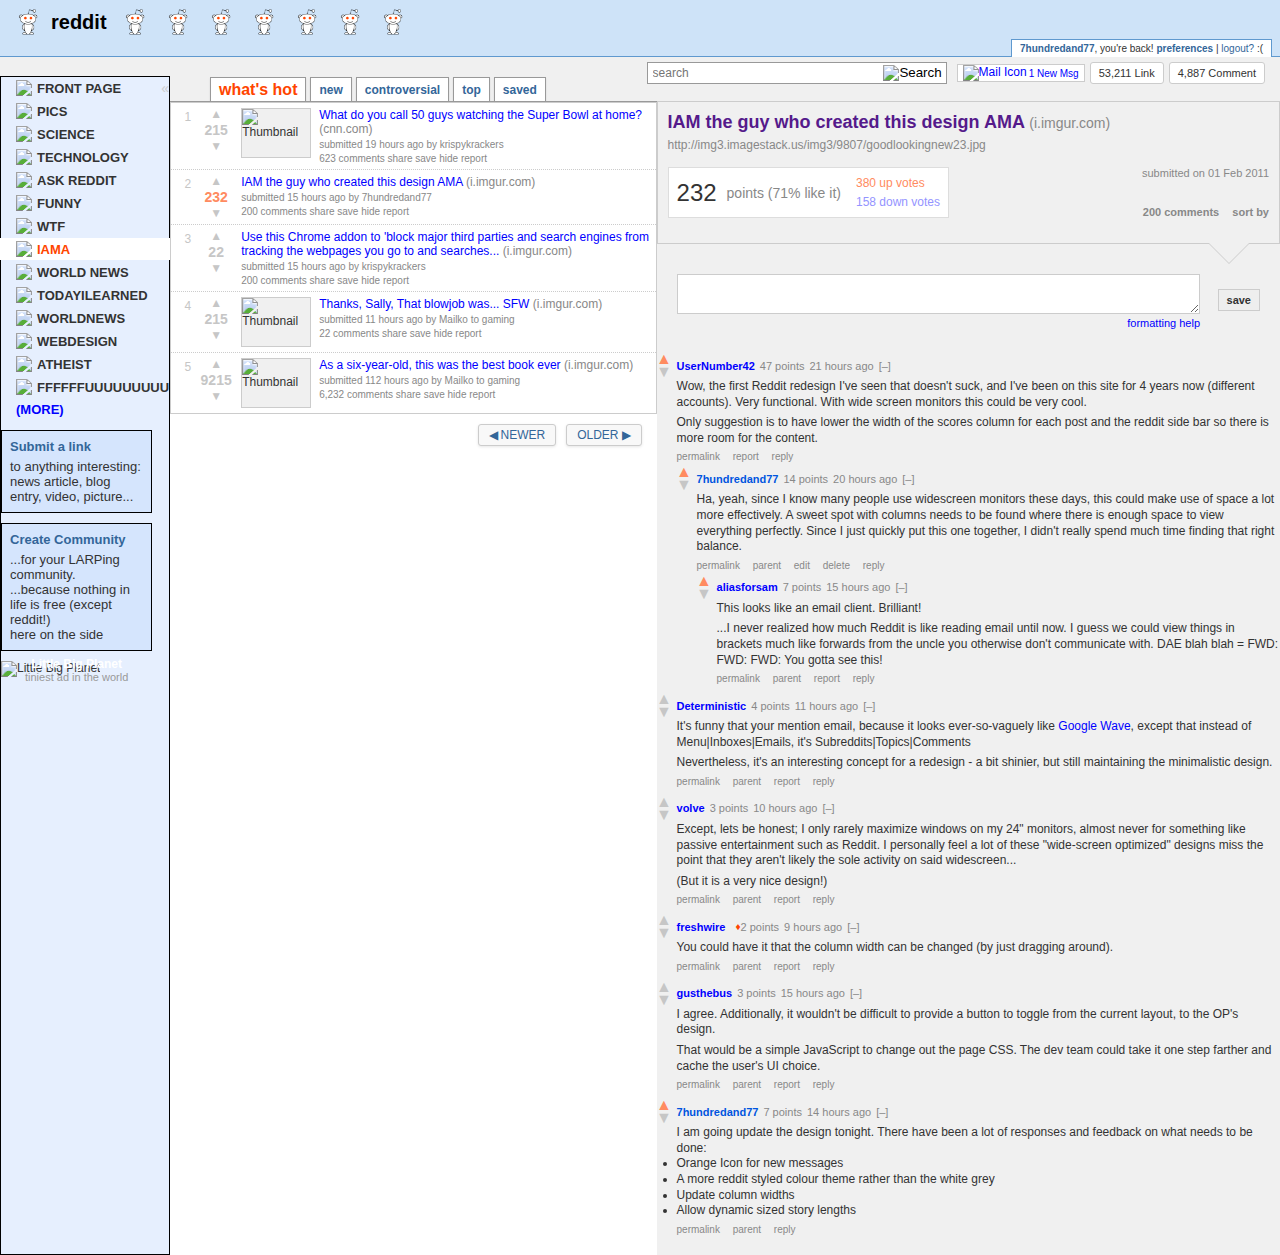
==== Item_2/index.html @ 30e379c5 "Changed folder name" ====
<!DOCTYPE html>
<html lang="en">
<head>
    <meta charset="UTF-8">
    <meta name="viewport" content="width=device-width, initial-scale=1.0">
    <title>Reddit Clone</title>
    <link rel="stylesheet" href="styles.css">
</head>
<body>
<header>
    <div class="header-container">
        <div class="logo">
            <img src="Reddit Alien.png" alt="Reddit Icon">
            <span class="site-name">reddit</span>
            <img src="Reddit Alien.png" alt="Icon">
            <img src="Reddit Alien.png" alt="Icon">
            <img src="Reddit Alien.png" alt="Icon">
            <img src="Reddit Alien.png" alt="Icon">
            <img src="Reddit Alien.png" alt="Icon">
            <img src="Reddit Alien.png" alt="Icon">
            <img src="Reddit Alien.png" alt="Icon">
        </div>
        <div class="user-box">
            <span class="username">7hundredand77</span>, you're back!
            <a href="#" class="preferences">preferences</a> |
            <a href="#" class="logout">logout?</a> :(
        </div>
    </div>
</header>

<!-- Modified navbar structure -->
<div class="nav-bar">
    <div class="tab-nav">
        <a href="#" class="active">what's hot</a>
        <a href="#">new</a>
        <a href="#">controversial</a>
        <a href="#">top</a>
        <a href="#">saved</a>
    </div>

    <div class="search-controls">
        <div class="search-box">
            <input type="text" placeholder="search">
            <button class="search-button">
                <img src="/api/placeholder/14/14" alt="Search">
            </button>
        </div>

        <div class="user-info-meta">
            <a href="#" class="msg-indicator">
                <img src="/api/placeholder/14/10" alt="Mail Icon">
                <span class="msg-count">1 New Msg</span>
            </a>
            <span class="link-count">53,211 Link</span>
            <span class="comment-count">4,887 Comment</span>
        </div>
    </div>
</div>

<div class="main-container">
    <div class="sidebar">
        <div class="sidebar-section">
            <img src="/api/placeholder/16/16" alt="Icon">
            <div class="sidebar-title">FRONT PAGE</div>
            <a class="collapse-button" title="hide">«</a>
        </div>
        <div class="sidebar-section">
            <img src="/api/placeholder/16/16" alt="Icon">
            <div class="sidebar-title">PICS</div>
        </div>
        <div class="sidebar-section">
            <img src="/api/placeholder/16/16" alt="Icon">
            <div class="sidebar-title">SCIENCE</div>
        </div>
        <div class="sidebar-section">
            <img src="/api/placeholder/16/16" alt="Icon">
            <div class="sidebar-title">TECHNOLOGY</div>
        </div>
        <div class="sidebar-section">
            <img src="/api/placeholder/16/16" alt="Icon">
            <div class="sidebar-title">ASK REDDIT</div>
        </div>
        <div class="sidebar-section">
            <img src="/api/placeholder/16/16" alt="Icon">
            <div class="sidebar-title">FUNNY</div>
        </div>
        <div class="sidebar-section">
            <img src="/api/placeholder/16/16" alt="Icon">
            <div class="sidebar-title">WTF</div>
        </div>
        <div class="sidebar-section selected">
            <img src="/api/placeholder/16/16" alt="Icon">
            <div class="sidebar-title" style="color: #ff4500;">IAMA</div>
        </div>
        <div class="sidebar-section">
            <img src="/api/placeholder/16/16" alt="Icon">
            <div class="sidebar-title">WORLD NEWS</div>
        </div>
        <div class="sidebar-section">
            <img src="/api/placeholder/16/16" alt="Icon">
            <div class="sidebar-title">TODAYILEARNED</div>
        </div>
        <div class="sidebar-section">
            <img src="/api/placeholder/16/16" alt="Icon">
            <div class="sidebar-title">WORLDNEWS</div>
        </div>
        <div class="sidebar-section">
            <img src="/api/placeholder/16/16" alt="Icon">
            <div class="sidebar-title">WEBDESIGN</div>
        </div>
        <div class="sidebar-section">
            <img src="/api/placeholder/16/16" alt="Icon">
            <div class="sidebar-title">ATHEIST</div>
        </div>
        <div class="sidebar-section">
            <img src="/api/placeholder/16/16" alt="Icon">
            <div class="sidebar-title">FFFFFFUUUUUUUUU</div>
        </div>
        <div class="sidebar-section">
            <div class="sidebar-title" style="color: #0000ff; margin-left: 0;">(MORE)</div>
        </div>
        <div class="sidebar-section blue-box">
            <div class="sidebar-title">Submit a link</div>
            <div>to anything interesting: news article, blog entry, video, picture...</div>
        </div>
        <div class="sidebar-section blue-box">
            <div class="sidebar-title">Create Community</div>
            <div>...for your LARPing community.<br>
                ...because nothing in life is free (except reddit!)<br>
                here on the side</div>
        </div>
        <div class="sidebar-image-container">
            <img src="/api/placeholder/148/80" alt="Little Big Planet">
            <div style="font-weight: bold; color: white; margin-top: -20px; text-align: center;">Little Big Planet</div>
            <div style="color: #999; font-size: 11px; text-align: center;">tiniest ad in the world</div>
        </div>
    </div>

    <div class="content">
        <div class="posts">
            <div class="post">
                <div class="post-number">1</div>
                <div class="post-votes">
                    <div class="vote-up">▲</div>
                    <div class="post-score">215</div>
                    <div class="vote-down">▼</div>
                </div>
                <div class="post-thumbnail">
                    <img src="/api/placeholder/70/50" alt="Thumbnail">
                </div>
                <div class="post-content">
                    <div class="post-title">
                        <a href="#">What do you call 50 guys watching the Super Bowl at home?</a> <span style="color: #888;">(cnn.com)</span>
                    </div>
                    <div class="post-meta">
                        submitted 19 hours ago by krispykrackers
                    </div>
                    <div class="post-actions">
                        623 comments share save hide report
                    </div>
                </div>
            </div>

            <div class="post">
                <div class="post-number">2</div>
                <div class="post-votes">
                    <div class="vote-up">▲</div>
                    <div class="post-score points-positive">232</div>
                    <div class="vote-down">▼</div>
                </div>
                <div class="post-content">
                    <div class="post-title">
                        <a href="#">IAM the guy who created this design AMA</a> <span style="color: #888;">(i.imgur.com)</span>
                    </div>
                    <div class="post-meta">
                        submitted 15 hours ago by 7hundredand77
                    </div>
                    <div class="post-actions">
                        200 comments share save hide report
                    </div>
                </div>
            </div>

            <div class="post">
                <div class="post-number">3</div>
                <div class="post-votes">
                    <div class="vote-up">▲</div>
                    <div class="post-score">22</div>
                    <div class="vote-down">▼</div>
                </div>
                <div class="post-content">
                    <div class="post-title">
                        <a href="#">Use this Chrome addon to 'block major third parties and search engines from tracking the webpages you go to and searches...</a> <span style="color: #888;">(i.imgur.com)</span>
                    </div>
                    <div class="post-meta">
                        submitted 15 hours ago by krispykrackers
                    </div>
                    <div class="post-actions">
                        200 comments share save hide report
                    </div>
                </div>
            </div>

            <div class="post">
                <div class="post-number">4</div>
                <div class="post-votes">
                    <div class="vote-up">▲</div>
                    <div class="post-score">215</div>
                    <div class="vote-down">▼</div>
                </div>
                <div class="post-thumbnail">
                    <img src="/api/placeholder/70/50" alt="Thumbnail">
                </div>
                <div class="post-content">
                    <div class="post-title">
                        <a href="#">Thanks, Sally, That blowjob was... SFW</a> <span style="color: #888;">(i.imgur.com)</span>
                    </div>
                    <div class="post-meta">
                        submitted 11 hours ago by Mailko to gaming
                    </div>
                    <div class="post-actions">
                        22 comments share save hide report
                    </div>
                </div>
            </div>

            <div class="post">
                <div class="post-number">5</div>
                <div class="post-votes">
                    <div class="vote-up">▲</div>
                    <div class="post-score">9215</div>
                    <div class="vote-down">▼</div>
                </div>
                <div class="post-thumbnail">
                    <img src="/api/placeholder/70/50" alt="Thumbnail">
                </div>
                <div class="post-content">
                    <div class="post-title">
                        <a href="#">As a six-year-old, this was the best book ever</a> <span style="color: #888;">(i.imgur.com)</span>
                    </div>
                    <div class="post-meta">
                        submitted 112 hours ago by Mailko to gaming
                    </div>
                    <div class="post-actions">
                        6,232 comments share save hide report
                    </div>
                </div>
            </div>
        </div>

        <div class="pagination">
            <a href="#" class="newer">NEWER</a>
            <a href="#" class="older">OLDER</a>
        </div>
    </div>

    <div class="right-sidebar">
        <div class="comment-box message-box">
            <div class="message-box-top">
                <div class="message-box-title">
                    IAM the guy who created this design AMA <span style="color: #888; font-size: 14px; font-weight: normal;">(i.imgur.com)</span>
                </div>
                <div class="message-box-link">
                    http://img3.imagestack.us/img3/9807/goodlookingnew23.jpg
                </div>
            </div>

            <div class="message-box-content">
                <div class="message-box-stats">
                    <div class="points-number">232</div>
                    <div class="points-text">points (71% like it)</div>
                    <div class="message-box-votes">
                        <div class="up-votes">380 up votes</div>
                        <div class="down-votes">158 down votes</div>
                    </div>
                </div>

                <div class="message-box-meta">
                    <div class="submitted-date">submitted on 01 Feb 2011</div>
                    <div class="comments-sort"><b>200 comments</b> <span style="margin-left: 10px;"><b>sort by</b></span></div>
                </div>
            </div>
        </div>

        <div class="comment-area">
            <div class="comment-input-container">
                <textarea class="comment-input"></textarea>
                <button class="save-button">save</button>
                <div class="formatting-help">
                    <a href="#">formatting help</a>
                </div>
            </div>

            <div class="comment-thread">
                <!-- Comment 1 -->
                <div class="comment">
                    <div class="comment-header">
                        <div class="vote-arrows">
                            <div class="upvote active">▲</div>
                            <div class="downvote">▼</div>
                        </div>
                        <span class="comment-username">UserNumber42</span>
                        <span class="comment-points">47 points</span>
                        <span class="comment-time">21 hours ago</span>
                        <span class="comment-collapse">[–]</span>
                    </div>
                    <div class="comment-body">
                        Wow, the first Reddit redesign I've seen that doesn't suck, and I've been on this site for 4 years now (different accounts). Very functional. With wide screen monitors this could be very cool.
                    </div>
                    <div class="comment-body">
                        Only suggestion is to have lower the width of the scores column for each post and the reddit side bar so there is more room for the content.
                    </div>
                    <div class="comment-actions">
                        <a href="#">permalink</a>
                        <a href="#">report</a>
                        <a href="#">reply</a>
                    </div>

                    <!-- Nested reply 1 -->
                    <div class="comment-replies">
                        <div class="comment">
                            <div class="comment-header">
                                <div class="vote-arrows">
                                    <div class="upvote active">▲</div>
                                    <div class="downvote">▼</div>
                                </div>
                                <span class="comment-username op-user">7hundredand77</span>
                                <span class="comment-points">14 points</span>
                                <span class="comment-time">20 hours ago</span>
                                <span class="comment-collapse">[–]</span>
                            </div>
                            <div class="comment-body">
                                Ha, yeah, since I know many people use widescreen monitors these days, this could make use of space a lot more effectively. A sweet spot with columns needs to be found where there is enough space to view everything perfectly. Since I just quickly put this one together, I didn't really spend much time finding that right balance.
                            </div>
                            <div class="comment-actions">
                                <a href="#">permalink</a>
                                <a href="#">parent</a>
                                <a href="#">edit</a>
                                <a href="#">delete</a>
                                <a href="#">reply</a>
                            </div>

                            <!-- Nested reply 2 -->
                            <div class="comment-replies">
                                <div class="comment">
                                    <div class="comment-header">
                                        <div class="vote-arrows">
                                            <div class="upvote active">▲</div>
                                            <div class="downvote">▼</div>
                                        </div>
                                        <span class="comment-username">aliasforsam</span>
                                        <span class="comment-points">7 points</span>
                                        <span class="comment-time">15 hours ago</span>
                                        <span class="comment-collapse">[–]</span>
                                    </div>
                                    <div class="comment-body">
                                        This looks like an email client. Brilliant!
                                    </div>
                                    <div class="comment-body">
                                        ...I never realized how much Reddit is like reading email until now. I guess we could view things in brackets much like forwards from the uncle you otherwise don't communicate with. DAE blah blah = FWD: FWD: FWD: You gotta see this!
                                    </div>
                                    <div class="comment-actions">
                                        <a href="#">permalink</a>
                                        <a href="#">parent</a>
                                        <a href="#">report</a>
                                        <a href="#">reply</a>
                                    </div>
                                </div>
                            </div>
                        </div>
                    </div>
                </div>

                <!-- Comment 2 -->
                <div class="comment">
                    <div class="comment-header">
                        <div class="vote-arrows">
                            <div class="upvote">▲</div>
                            <div class="downvote">▼</div>
                        </div>
                        <span class="comment-username">Deterministic</span>
                        <span class="comment-points">4 points</span>
                        <span class="comment-time">11 hours ago</span>
                        <span class="comment-collapse">[–]</span>
                    </div>
                    <div class="comment-body">
                        It's funny that your mention email, because it looks ever-so-vaguely like <a href="#">Google Wave</a>, except that instead of Menu|Inboxes|Emails, it's Subreddits|Topics|Comments
                    </div>
                    <div class="comment-body">
                        Nevertheless, it's an interesting concept for a redesign - a bit shinier, but still maintaining the minimalistic design.
                    </div>
                    <div class="comment-actions">
                        <a href="#">permalink</a>
                        <a href="#">parent</a>
                        <a href="#">report</a>
                        <a href="#">reply</a>
                    </div>
                </div>

                <!-- Comment 3 -->
                <div class="comment">
                    <div class="comment-header">
                        <div class="vote-arrows">
                            <div class="upvote">▲</div>
                            <div class="downvote">▼</div>
                        </div>
                        <span class="comment-username">volve</span>
                        <span class="comment-points">3 points</span>
                        <span class="comment-time">10 hours ago</span>
                        <span class="comment-collapse">[–]</span>
                    </div>
                    <div class="comment-body">
                        Except, lets be honest; I only rarely maximize windows on my 24" monitors, almost never for something like passive entertainment such as Reddit. I personally feel a lot of these "wide-screen optimized" designs miss the point that they aren't likely the sole activity on said widescreen...
                    </div>
                    <div class="comment-body">
                        (But it is a very nice design!)
                    </div>
                    <div class="comment-actions">
                        <a href="#">permalink</a>
                        <a href="#">parent</a>
                        <a href="#">report</a>
                        <a href="#">reply</a>
                    </div>
                </div>

                <!-- Comment 4 with special icon -->
                <div class="comment">
                    <div class="comment-header">
                        <div class="vote-arrows">
                            <div class="upvote">▲</div>
                            <div class="downvote">▼</div>
                        </div>
                        <span class="comment-username">freshwire</span>
                        <span class="special-icon">♦</span>
                        <span class="comment-points">2 points</span>
                        <span class="comment-time">9 hours ago</span>
                        <span class="comment-collapse">[–]</span>
                    </div>
                    <div class="comment-body">
                        You could have it that the column width can be changed (by just dragging around).
                    </div>
                    <div class="comment-actions">
                        <a href="#">permalink</a>
                        <a href="#">parent</a>
                        <a href="#">report</a>
                        <a href="#">reply</a>
                    </div>
                </div>

                <!-- Comment 5 -->
                <div class="comment">
                    <div class="comment-header">
                        <div class="vote-arrows">
                            <div class="upvote">▲</div>
                            <div class="downvote">▼</div>
                        </div>
                        <span class="comment-username">gusthebus</span>
                        <span class="comment-points">3 points</span>
                        <span class="comment-time">15 hours ago</span>
                        <span class="comment-collapse">[–]</span>
                    </div>
                    <div class="comment-body">
                        I agree. Additionally, it wouldn't be difficult to provide a button to toggle from the current layout, to the OP's design.
                    </div>
                    <div class="comment-body">
                        That would be a simple JavaScript to change out the page CSS. The dev team could take it one step farther and cache the user's UI choice.
                    </div>
                    <div class="comment-actions">
                        <a href="#">permalink</a>
                        <a href="#">parent</a>
                        <a href="#">report</a>
                        <a href="#">reply</a>
                    </div>
                </div>

                <!-- Comment 6 from OP with bullet points -->
                <div class="comment">
                    <div class="comment-header">
                        <div class="vote-arrows">
                            <div class="upvote active">▲</div>
                            <div class="downvote">▼</div>
                        </div>
                        <span class="comment-username op-user">7hundredand77</span>
                        <span class="comment-points">7 points</span>
                        <span class="comment-time">14 hours ago</span>
                        <span class="comment-collapse">[–]</span>
                    </div>
                    <div class="comment-body">
                        I am going update the design tonight. There have been a lot of responses and feedback on what needs to be done:
                        <ul>
                            <li>Orange Icon for new messages</li>
                            <li>A more reddit styled colour theme rather than the white grey</li>
                            <li>Update column widths</li>
                            <li>Allow dynamic sized story lengths</li>
                        </ul>
                    </div>
                    <div class="comment-actions">
                        <a href="#">permalink</a>
                        <a href="#">parent</a>
                        <a href="#">reply</a>
                    </div>
                </div>
            </div>
        </div>
    </div>
</div>
</body>
</html>
---- Item_2/styles.css ----
* {
    margin: 0;
    padding: 0;
    box-sizing: border-box;
    font-family: Verdana, Geneva, Tahoma, sans-serif;
}

html, body {
    height: 100%;
    margin: 0;
    padding: 0;
    background-color: #f0f0f0;
    color: #333;
    font-size: 12px;
    font-family: Verdana, Arial, Helvetica, sans-serif;
}

a {
    text-decoration: none;
    color: #0000ff;
}

a:hover {
    text-decoration: underline;
}

header {
    background-color: #cee3f8;
    padding: 0;
    border-bottom: none;
    margin-bottom: 0;
    position: relative;
    padding-bottom: 12px;
}

.header-container {
    display: flex;
    justify-content: space-between;
    align-items: center;
    max-width: 100%;
    padding: 2px 8px;
}

.logo {
    display: flex;
    align-items: center;
    height: 40px;
}

.logo img {
    height: 30px;
    width: auto;
    margin-right: 3px;
}

.site-name {
    font-size: 20px;
    font-weight: bold;
    margin-right: 8px;
    color: black;
}

.user-box {
    background-color: white;
    padding: 3px 8px;
    border-left: 1px solid #5f99cf;
    border-right: 1px solid #5f99cf;
    border-top: 1px solid #5f99cf;
    border-bottom: none;
    border-radius: 0;
    font-size: 10px;
    position: absolute;
    bottom: -1px;
    right: 8px;
    z-index: 6;
}

.username {
    color: #336699;
    font-weight: bold;
}

.preferences {
    color: #336699;
    font-weight: bold;
}

.logout {
    color: #336699;
}

/* Modified nav-bar to better position tabs */
.nav-bar {
    display: flex;
    justify-content: space-between;
    align-items: flex-end;
    padding: 0;
    background-color: #f0f0f0;
    height: 45px; /* Increased height further */
    width: 100%;
    position: relative;
    margin-bottom: 0;
    z-index: 5; /* Lower z-index so sidebar can overlap */
    border-bottom: none;
    margin-top: 0; /* No gap between header and navbar */
    border-top: 1px solid #5f99cf;
}

/* Modified tab-nav to position better with content */
.tab-nav {
    display: flex;
    flex-direction: row;
    height: 25px; /* Reduced height */
    margin-left: 210px; /* Align with content area, adjusted to match sidebar width */
    padding: 0;
    position: relative;
    z-index: 6; /* Above content but below sidebar */
}

.tab-nav a {
    padding: 2px 8px; /* Smaller padding */
    color: #369;
    font-weight: bold;
    border: 1px solid #999;
    border-bottom: none;
    font-size: 12px; /* Reduced font size */
    display: inline-block;
    text-align: center;
    line-height: 20px; /* Reduced line height */
    background-color: white;
    text-decoration: none;
    box-shadow: 0 1px 2px rgba(0,0,0,0.1);
    border-radius: 0;
    margin-right: 4px; /* Reduced spacing between tabs */
    position: relative;
    top: 1px;
}

.tab-nav a.active {
    color: #ff4500;
    font-size: 16px;
}

.search-box {
    margin-left: auto;
    position: relative;
    flex-grow: 0;
    height: 22px;
    width: 300px;
    margin-right: 10px;
}

.search-box input {
    padding: 2px 25px 2px 5px;
    border: 1px solid #999;
    border-radius: 0;
    width: 100%;
    font-size: 12px;
    height: 100%;
}

.search-button {
    background: none;
    border: none;
    position: absolute;
    right: 5px;
    top: 3px;
    cursor: pointer;
}

.search-button img {
    width: 14px;
    height: 14px;
}

.user-info-meta {
    display: flex;
    align-items: center;
    gap: 5px;
    margin-right: 5px;
}

.msg-indicator {
    display: flex;
    align-items: center;
    background-color: white;
    padding: 2px 8px;
    border: 1px solid #ccc;
    border-radius: 3px;
    height: 22px;
}

.msg-count {
    margin-left: 3px;
    font-size: 11px;
}

.link-count, .comment-count {
    background-color: white;
    border: 1px solid #ccc;
    padding: 2px 8px;
    border-radius: 3px;
    font-size: 11px;
    height: 22px;
    display: flex;
    align-items: center;
}

/* Updated main-container to fill entire viewport height */
.main-container {
    display: flex;
    width: 100%;
    margin: 0;
    padding-top: 0;
    position: relative;
    z-index: 5;
    justify-content: flex-start;
    min-height: calc(100vh - 90px);
    flex: 1;
    height: auto;
}

.sidebar {
    width: 200px;
    margin-right: 0;
    position: relative;
    z-index: 20; /* Higher z-index to appear above navbar */
    margin-top: -25px; /* Adjusted to align better with tab navigation */
    background-color: #e6effe; /* Lighter blue background color */
    margin-left: 0;
    padding: 0; /* Remove all padding */
    border-left: 1px solid #000; /* Black left border */
    border-bottom: 1px solid #000; /* Black bottom border */
    border-right: 1px solid #000; /* Black right border */
    border-top: 1px solid #000; /* Black top border */
    box-sizing: border-box; /* Ensure padding doesn't add to width */
    min-height: 100vh; /* Make it at least viewport height */
}

.sidebar-section {
    background-color: #e6effe; /* Lighter blue to match sidebar */
    border: none; /* Remove all borders by default */
    margin-bottom: 1px;
    padding: 3px 0;
    display: flex;
    align-items: center;
    font-size: 13px;
    font-weight: bold;
    padding-left: 15px; /* Increased left padding for navigation items */
}

.sidebar-section.selected {
    background-color: white;
    position: relative;
    border: none;
    padding-left: 15px; /* Match the increased padding */
}

/* Add a white border to the left and right to cover the sidebar's borders */
.sidebar-section.selected:before {
    content: "";
    position: absolute;
    left: -1px;
    top: 0;
    bottom: 0;
    width: 1px;
    background-color: white;
}

.sidebar-section.selected:after {
    content: "";
    position: absolute;
    right: -1px;
    top: 0;
    bottom: 0;
    width: 1px;
    background-color: white;
}

.sidebar-section.blue-box {
    background-color: #d5e5fd;
    border-radius: 0;
    border: 1px solid #000; /* Black border for blue boxes */
    padding: 8px;
    margin-bottom: 5px;
    margin-top: 10px;
    font-weight: normal;
    display: block;
    width: 90%; /* Fixed width for sidebar boxes */
    margin-left: 0; /* Flush with left edge */
    margin-right: auto;
}

.sidebar-title {
    color: #333;
    text-transform: uppercase;
    margin-left: 0; /* Remove margin from title since container has padding */
}

.sidebar-section img {
    width: 16px;
    height: 16px;
    margin-right: 5px;
}

.sidebar-section.blue-box .sidebar-title {
    color: #369;
    margin-left: 0;
    font-weight: bold;
    margin-bottom: 5px;
    text-transform: none;
}

.sidebar-section a.collapse-button {
    margin-left: auto;
    color: #ccc;
    font-size: 14px;
    text-decoration: none;
    cursor: pointer;
    font-weight: normal;
}

.sidebar-list {
    list-style-type: none;
}

.sidebar-list li {
    margin-bottom: 5px;
}

.sidebar-list li a {
    color: #369;
    font-weight: bold;
    display: block;
    padding: 2px;
}

/* Updated content to have fixed width and span full height */
.content {
    flex-grow: 0;
    flex-shrink: 0;
    width: 38%;
    max-width: 565px;
    border-top: 1px solid #999;
    margin-top: 0;
    position: relative;
    z-index: 5;
    background-color: white;
    min-height: 100vh; /* Make it at least viewport height */
}

.search-controls {
    display: flex;
    align-items: center;
    margin-right: 10px;
    position: relative;
    z-index: 15;
    align-self: center; /* Center vertically in the navbar */
    margin-bottom: 12px; /* Increased space from bottom */
}

.msg-indicator {
    display: flex;
    align-items: center;
    background-color: white;
    padding: 1px 5px;
    border: 1px solid #ccc;
    border-radius: 0;
    height: 18px;
}

.msg-count {
    margin-left: 2px;
    font-size: 10px;
}

.posts {
    background-color: white;
    border: 1px solid #ccc;
    border-radius: 0;
}

/* FIXED: Modified post styling for better alignment */
.post {
    display: flex;
    padding: 5px;
    border-bottom: 1px dotted #ccc;
    align-items: flex-start; /* Align items at the top */
}

.post:last-child {
    border-bottom: none;
}

/* FIXED: Adjusted post-number for consistent width and alignment */
.post-number {
    width: 20px;
    text-align: right;
    padding-right: 5px;
    color: #c6c6c6;
    margin-top: 2px; /* Align with top of content */
    flex-shrink: 0; /* Prevent shrinking */
}

/* FIXED: Adjusted post-votes for consistent width and alignment */
.post-votes {
    display: flex;
    flex-direction: column;
    align-items: center;
    width: 40px;
    font-weight: bold;
    margin-right: 5px; /* Add space between votes and content */
    flex-shrink: 0; /* Prevent shrinking */
}

.vote-up, .vote-down {
    cursor: pointer;
    color: #c6c6c6;
    line-height: 1; /* Reduce line height for better alignment */
}

.post-score {
    font-size: 14px;
    color: #c6c6c6;
    padding: 2px 0; /* Add padding for better spacing */
}

/* FIXED: Improved thumbnail alignment */
.post-thumbnail {
    width: 70px;
    height: 50px;
    margin-right: 8px; /* Increased space between thumbnail and content */
    background-color: #f0f0f0;
    border: 1px solid #ccc;
    flex-shrink: 0; /* Prevent shrinking */
}

/* FIXED: Improve post content structure */
.post-content {
    flex-grow: 1;
    display: flex;
    flex-direction: column;
}

.post-title {
    margin-bottom: 3px; /* Consistent spacing */
}

.post-title a {
    color: #0000ff;
    font-weight: normal;
}

.post-meta {
    color: #888;
    font-size: 10px;
    margin-bottom: 3px; /* Consistent spacing */
}

.post-actions {
    color: #888;
    font-size: 10px;
}

.post-actions a {
    color: #888;
    margin-right: 5px;
}

.post-comments {
    color: #888;
}

/* Updated right sidebar to fill remaining space and span full height */
.right-sidebar {
    flex-grow: 1;
    margin-left: 0;
    min-width: 300px;
    min-height: 100vh; /* Make it at least viewport height */
    background-color: #f0f0f0;
}

/* Message box styling for top comment box */
.comment-box {
    background-color: white;
    border: 1px solid #ccc;
    border-radius: 0;
    padding: 10px;
    margin-bottom: 10px;
    position: relative;
}

/* Special styling for the first comment box */
.comment-box.message-box {
    border: 1px solid #ccc;
    background-color: #f0f0f0;
    position: relative;
    margin-bottom: 20px;
}

/* Message point styling */
.message-box:after {
    content: "";
    position: absolute;
    bottom: -20px;
    right: 30px;
    border-width: 20px 20px 0;
    border-style: solid;
    border-color: #f0f0f0 transparent;
    display: block;
    width: 0;
    z-index: 1;
}

.message-box:before {
    content: "";
    position: absolute;
    bottom: -21px;
    right: 29px;
    border-width: 21px 21px 0;
    border-style: solid;
    border-color: #ccc transparent;
    display: block;
    width: 0;
    z-index: 0;
}

/* Layout for post info in message box */
.message-box-top {
    margin-bottom: 15px;
}

.message-box-title {
    font-size: 18px;
    margin-bottom: 5px;
    color: #551a8b;
    font-weight: bold;
}

.message-box-link {
    color: #888;
    font-size: 12px;
    margin-bottom: 10px;
}

.message-box-content {
    display: flex;
    justify-content: space-between;
    margin: 15px 0;
}

.message-box-stats {
    display: flex;
    align-items: center;
    background-color: white;
    padding: 8px;
    border: 1px solid #ddd;
}

.points-number {
    font-size: 24px;
    color: #333;
    margin-right: 10px;
}

.points-text {
    color: #888;
    font-size: 14px;
}

.message-box-votes {
    display: flex;
    flex-direction: column;
    margin-left: 15px;
}

.up-votes {
    color: #FF8B60;
    margin-bottom: 5px;
}

.down-votes {
    color: #9494FF;
}

.message-box-meta {
    display: flex;
    flex-direction: column;
    justify-content: space-between;
    text-align: right;
}

.submitted-date {
    color: #888;
    font-size: 11px;
    margin-bottom: 5px;
}

.comments-sort {
    color: #888;
    font-size: 11px;
}

.comments-sort b {
    font-weight: bold;
}

/* Comment area styling */
.comment-area {
    background-color: #f0f0f0;
    padding: 10px 0;
    border-top: none;
}

.comment-input-container {
    display: flex;
    flex-direction: row;
    flex-wrap: wrap;
    margin-bottom: 5px;
    align-items: flex-start;
    margin-left: 20px;
    width: calc(100% - 40px);
    position: relative;
}

.comment-input {
    width: calc(100% - 60px);
    border: 1px solid #ccc;
    padding: 5px;
    height: 40px;
    background-color: white;
}

.save-button {
    background-color: #eee;
    border: 1px solid #ccc;
    padding: 2px 8px;
    color: #333;
    font-weight: bold;
    cursor: pointer;
    height: 22px;
    font-size: 11px;
    position: absolute;
    bottom: 28px;
    right: 0; /* Position from right instead of left */
}

.formatting-help {
    text-align: right;
    font-size: 11px;
    margin-bottom: 10px;
    width: calc(100% - 60px);
    margin-top: 3px;
}

/* Comment styling */
.comment-thread {
    margin-top: 15px;
}

.comment {
    margin-bottom: 10px;
    padding-bottom: 0;
    border-bottom: none;
    position: relative;
}

.comment-header {
    display: flex;
    align-items: center;
    margin-bottom: 2px;
    font-size: 11px;
}

.vote-arrows {
    display: flex;
    flex-direction: column;
    align-items: center;
    margin-right: 5px;
    width: 15px;
}

.upvote, .downvote {
    font-size: 16px;
    line-height: 10px;
    color: #c6c6c6;
    cursor: pointer;
}

.upvote {
    margin-bottom: 3px;
}

.upvote.active {
    color: #FF8B60;
}

.downvote.active {
    color: #9494FF;
}

.comment-username {
    color: #0000ff;
    font-weight: bold;
    margin-right: 5px;
}

.comment-points {
    color: #888;
    margin-right: 5px;
}

.comment-time {
    color: #888;
    margin-right: 5px;
}

.comment-collapse {
    color: #888;
    margin-right: 5px;
    cursor: pointer;
}

.comment-body {
    margin-left: 20px;
    line-height: 1.3;
    color: #333;
    margin-bottom: 5px;
}

.comment-actions {
    margin-left: 20px;
    font-size: 10px;
    margin-bottom: 5px;
}

.comment-actions a {
    color: #888;
    margin-right: 10px;
    text-decoration: none;
}

.comment-actions a:hover {
    text-decoration: underline;
}

/* Nested comments */
.comment-replies {
    margin-left: 20px;
}

/* Special styling for different user types */
.op-user {
    color: #0055df !important;
}

.mod-user {
    color: #228822 !important;
}

/* Special icon for certain comments */
.special-icon {
    display: inline-block;
    font-size: 10px;
    color: #ff4500;
    margin-left: 5px;
}

.pagination {
    display: flex;
    justify-content: flex-end;
    margin-top: 10px;
    margin-right: 10px;
}

.pagination a {
    padding: 3px 10px;
    border: 1px solid #ccc;
    background-color: #f8f8f8;
    color: #369;
    margin: 0 5px;
    border-radius: 3px;
    display: flex;
    align-items: center;
    box-shadow: 0 1px 3px rgba(0,0,0,0.1);
}

.pagination a.newer:before {
    content: "◀ ";
    margin-right: 3px;
}

.pagination a.older:after {
    content: " ▶";
    margin-left: 3px;
}

.points-positive {
    color: #FF8B60;
}

.points-count {
    font-weight: bold;
}

.page-links {
    display: flex;
    justify-content: space-between;
    margin-top: 10px;
    margin-bottom: 5px;
}

/* Added new styles for sidebar image container */
.sidebar-image-container {
    width: 90%;
    margin: 10px 0 10px 0; /* Flush with left edge */
    text-align: left;
}

.sidebar-image-container img {
    max-width: 100%;
    height: auto;
}
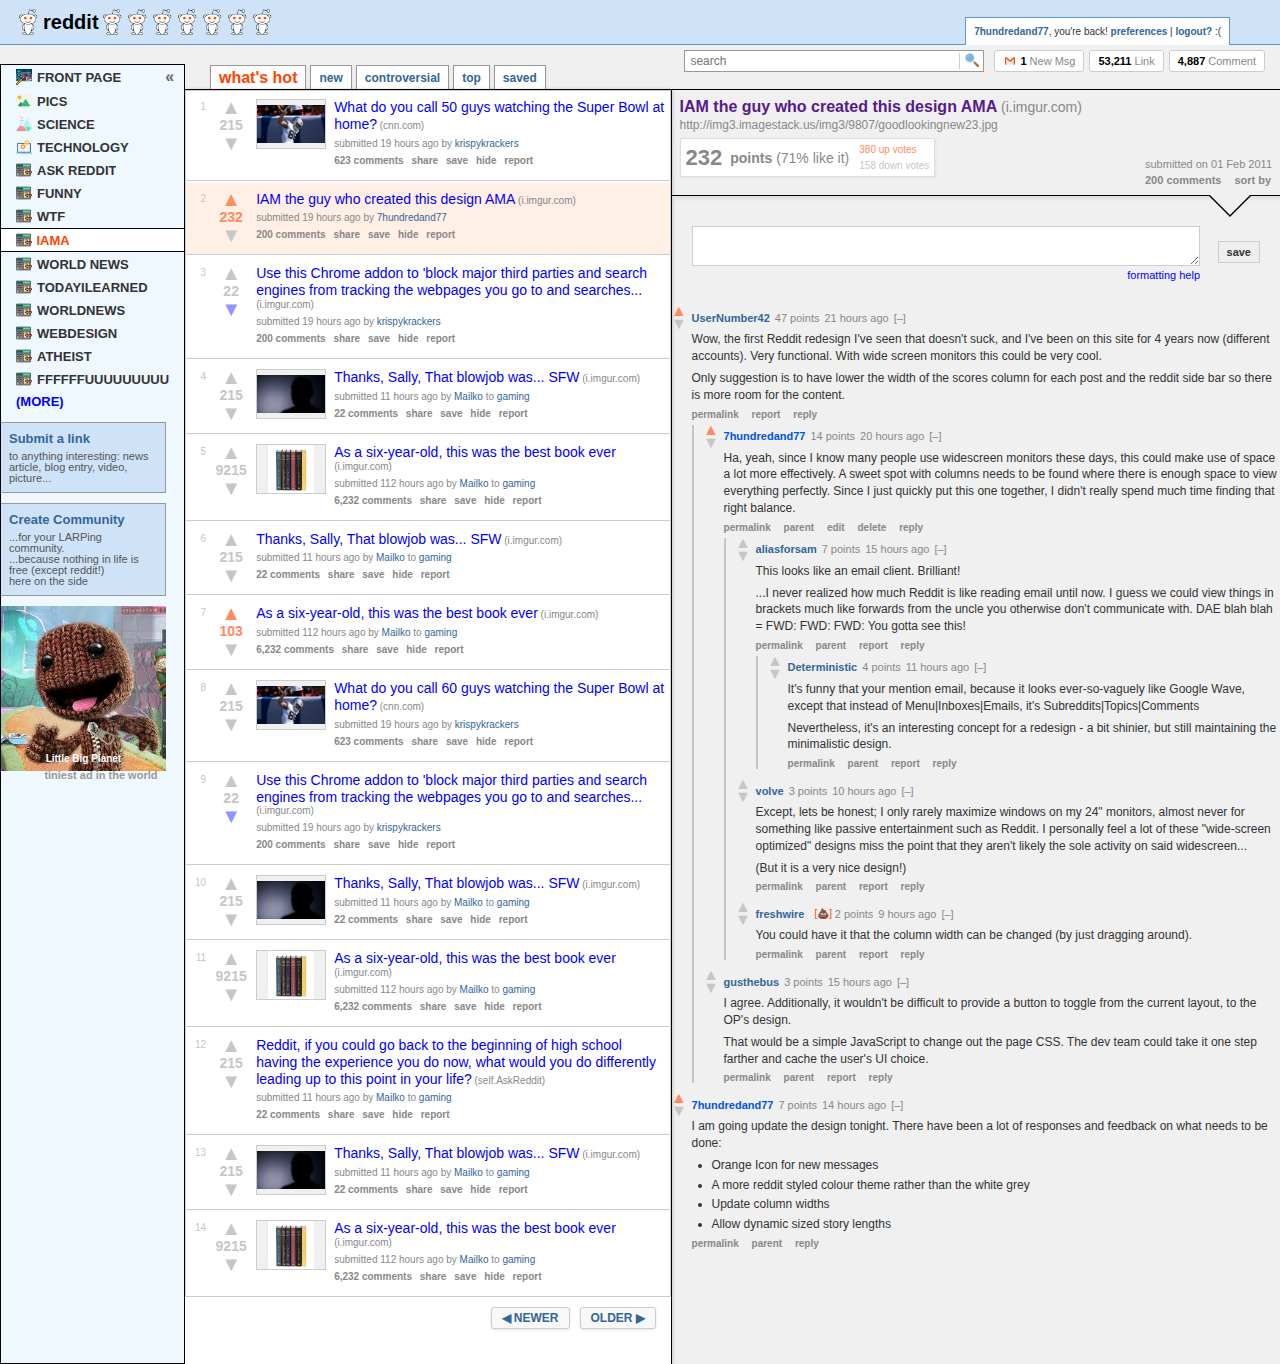
==== commit 788c1478: "item_02 final fixes" ====
--- a/Item_2/index.html
+++ b/Item_2/index.html
@@ -42,17 +42,17 @@
         <div class="search-box">
             <input type="text" placeholder="search">
             <button class="search-button">
-                <img src="/api/placeholder/14/14" alt="Search">
+                <img src="search.png" alt="Search">
             </button>
         </div>
 
         <div class="user-info-meta">
             <a href="#" class="msg-indicator">
-                <img src="/api/placeholder/14/10" alt="Mail Icon">
-                <span class="msg-count">1 New Msg</span>
+                <img src="mail.png" alt="Mail Icon">
+                <span class="msg-count"><strong>1</strong> New Msg</span>
             </a>
-            <span class="link-count">53,211 Link</span>
-            <span class="comment-count">4,887 Comment</span>
+            <span class="link-count"><strong>53,211&nbsp</strong> Link</span>
+            <span class="comment-count"><strong>4,887&nbsp</strong> Comment</span>
         </div>
     </div>
 </div>
@@ -60,60 +60,60 @@
 <div class="main-container">
     <div class="sidebar">
         <div class="sidebar-section">
-            <img src="/api/placeholder/16/16" alt="Icon">
+            <img src="front.png" alt="Icon">
             <div class="sidebar-title">FRONT PAGE</div>
             <a class="collapse-button" title="hide">«</a>
         </div>
         <div class="sidebar-section">
-            <img src="/api/placeholder/16/16" alt="Icon">
+            <img src="pic.png" alt="Icon">
             <div class="sidebar-title">PICS</div>
         </div>
         <div class="sidebar-section">
-            <img src="/api/placeholder/16/16" alt="Icon">
+            <img src="sci.png" alt="Icon">
             <div class="sidebar-title">SCIENCE</div>
         </div>
         <div class="sidebar-section">
-            <img src="/api/placeholder/16/16" alt="Icon">
+            <img src="tech.png" alt="Icon">
             <div class="sidebar-title">TECHNOLOGY</div>
         </div>
         <div class="sidebar-section">
-            <img src="/api/placeholder/16/16" alt="Icon">
+            <img src="side.png" alt="Icon">
             <div class="sidebar-title">ASK REDDIT</div>
         </div>
         <div class="sidebar-section">
-            <img src="/api/placeholder/16/16" alt="Icon">
+            <img src="side.png" alt="Icon">
             <div class="sidebar-title">FUNNY</div>
         </div>
         <div class="sidebar-section">
-            <img src="/api/placeholder/16/16" alt="Icon">
+            <img src="side.png" alt="Icon">
             <div class="sidebar-title">WTF</div>
         </div>
         <div class="sidebar-section selected">
-            <img src="/api/placeholder/16/16" alt="Icon">
+            <img src="side.png" alt="Icon">
             <div class="sidebar-title" style="color: #ff4500;">IAMA</div>
         </div>
         <div class="sidebar-section">
-            <img src="/api/placeholder/16/16" alt="Icon">
+            <img src="side.png" alt="Icon">
             <div class="sidebar-title">WORLD NEWS</div>
         </div>
         <div class="sidebar-section">
-            <img src="/api/placeholder/16/16" alt="Icon">
+            <img src="side.png" alt="Icon">
             <div class="sidebar-title">TODAYILEARNED</div>
         </div>
         <div class="sidebar-section">
-            <img src="/api/placeholder/16/16" alt="Icon">
+            <img src="side.png" alt="Icon">
             <div class="sidebar-title">WORLDNEWS</div>
         </div>
         <div class="sidebar-section">
-            <img src="/api/placeholder/16/16" alt="Icon">
+            <img src="side.png" alt="Icon">
             <div class="sidebar-title">WEBDESIGN</div>
         </div>
         <div class="sidebar-section">
-            <img src="/api/placeholder/16/16" alt="Icon">
+            <img src="side.png" alt="Icon">
             <div class="sidebar-title">ATHEIST</div>
         </div>
         <div class="sidebar-section">
-            <img src="/api/placeholder/16/16" alt="Icon">
+            <img src="side.png" alt="Icon">
             <div class="sidebar-title">FFFFFFUUUUUUUUU</div>
         </div>
         <div class="sidebar-section">
@@ -130,7 +130,7 @@
                 here on the side</div>
         </div>
         <div class="sidebar-image-container">
-            <img src="/api/placeholder/148/80" alt="Little Big Planet">
+            <img src="little.jpg" alt="Little Big Planet">
             <div style="font-weight: bold; color: white; margin-top: -20px; text-align: center;">Little Big Planet</div>
             <div style="color: #999; font-size: 11px; text-align: center;">tiniest ad in the world</div>
         </div>
@@ -139,115 +139,323 @@
     <div class="content">
         <div class="posts">
             <div class="post">
-                <div class="post-number">1</div>
-                <div class="post-votes">
-                    <div class="vote-up">▲</div>
-                    <div class="post-score">215</div>
-                    <div class="vote-down">▼</div>
-                </div>
-                <div class="post-thumbnail">
-                    <img src="/api/placeholder/70/50" alt="Thumbnail">
-                </div>
-                <div class="post-content">
-                    <div class="post-title">
-                        <a href="#">What do you call 50 guys watching the Super Bowl at home?</a> <span style="color: #888;">(cnn.com)</span>
-                    </div>
-                    <div class="post-meta">
-                        submitted 19 hours ago by krispykrackers
-                    </div>
-                    <div class="post-actions">
-                        623 comments share save hide report
+                <!-- Post 1 -->
+                    <div class="post-number">1</div>
+                    <div class="post-votes">
+                        <div class="vote-up">▲</div>
+                        <div class="post-score">215</div>
+                        <div class="vote-down">▼</div>
+                    </div>
+                    <div class="post-thumbnail">
+                        <img src="superbowl.png" alt="Thumbnail">
+                    </div>
+                    <div class="post-content">
+                        <div class="post-title">
+                            <a href="#">What do you call 50 guys watching the Super Bowl at home?</a> <span style="color: #888;">(cnn.com)</span>
+                        </div>
+                        <div class="post-meta">
+                            submitted 19 hours ago by <a href="#" class="post-author">krispykrackers</a>
+                        </div>
+                        <div class="post-actions">
+                            <a href="#">623 comments</a> <a href="#">share</a> <a href="#">save</a> <a href="#">hide</a> <a href="#">report</a>
+                        </div>
+                    </div>
+                </div>
+
+                <!-- Post 2 -->
+                <div class="post">
+                    <div class="post-number">2</div>
+                    <div class="post-votes">
+                        <div class="vote-up" style="color: #FF8B60;">▲</div>
+                        <div class="post-score points-positive">232</div>
+                        <div class="vote-down">▼</div>
+                    </div>
+                    <div class="post-content">
+                        <div class="post-title">
+                            <a href="#">IAM the guy who created this design AMA</a> <span style="color: #888;">(i.imgur.com)</span>
+                        </div>
+                        <div class="post-meta">
+                            submitted 19 hours ago by <a href="#" class="post-author">7hundredand77</a>
+                        </div>
+                        <div class="post-actions">
+                            <a href="#">200 comments</a> <a href="#">share</a> <a href="#">save</a> <a href="#">hide</a> <a href="#">report</a>
+                        </div>
+                    </div>
+                </div>
+
+                <!-- Post 3 -->
+                <div class="post">
+                    <div class="post-number">3</div>
+                    <div class="post-votes">
+                        <div class="vote-up">▲</div>
+                        <div class="post-score">22</div>
+                        <div class="vote-down" style="color: #9494FF;">▼</div>
+                    </div>
+                    <div class="post-content">
+                        <div class="post-title">
+                            <a href="#">Use this Chrome addon to 'block major third parties and search engines from tracking the webpages you go to and searches...</a> <span style="color: #888;">(i.imgur.com)</span>
+                        </div>
+                        <div class="post-meta">
+                            submitted 19 hours ago by <a href="#" class="post-author">krispykrackers</a>
+                        </div>
+                        <div class="post-actions">
+                            <a href="#">200 comments</a> <a href="#">share</a> <a href="#">save</a> <a href="#">hide</a> <a href="#">report</a>
+                        </div>
+                    </div>
+                </div>
+
+                <!-- Post 4 -->
+                <div class="post">
+                    <div class="post-number">4</div>
+                    <div class="post-votes">
+                        <div class="vote-up">▲</div>
+                        <div class="post-score">215</div>
+                        <div class="vote-down">▼</div>
+                    </div>
+                    <div class="post-thumbnail">
+                        <img src="blurred.png" alt="Thumbnail">
+                    </div>
+                    <div class="post-content">
+                        <div class="post-title">
+                            <a href="#">Thanks, Sally, That blowjob was... SFW</a> <span style="color: #888;">(i.imgur.com)</span>
+                        </div>
+                        <div class="post-meta">
+                            submitted 11 hours ago by <a href="#" class="post-author">Mailko</a> to <a href="#" class="post-author">gaming</a>
+                        </div>
+                        <div class="post-actions">
+                            <a href="#">22 comments</a> <a href="#">share</a> <a href="#">save</a> <a href="#">hide</a> <a href="#">report</a>
+                        </div>
+                    </div>
+                </div>
+
+                <!-- Post 5 -->
+                <div class="post">
+                    <div class="post-number">5</div>
+                    <div class="post-votes">
+                        <div class="vote-up">▲</div>
+                        <div class="post-score">9215</div>
+                        <div class="vote-down">▼</div>
+                    </div>
+                    <div class="post-thumbnail">
+                        <img src="books.png" alt="Thumbnail">
+                    </div>
+                    <div class="post-content">
+                        <div class="post-title">
+                            <a href="#">As a six-year-old, this was the best book ever</a> <span style="color: #888;">(i.imgur.com)</span>
+                        </div>
+                        <div class="post-meta">
+                            submitted 112 hours ago by <a href="#" class="post-author">Mailko</a> to <a href="#" class="post-author">gaming</a>
+                        </div>
+                        <div class="post-actions">
+                            <a href="#">6,232 comments</a> <a href="#">share</a> <a href="#">save</a> <a href="#">hide</a> <a href="#">report</a>
+                        </div>
+                    </div>
+                </div>
+
+                <!-- Post 6 -->
+                <div class="post">
+                    <div class="post-number">6</div>
+                    <div class="post-votes">
+                        <div class="vote-up">▲</div>
+                        <div class="post-score">215</div>
+                        <div class="vote-down">▼</div>
+                    </div>
+                    <div class="post-content">
+                        <div class="post-title">
+                            <a href="#">Thanks, Sally, That blowjob was... SFW</a> <span style="color: #888;">(i.imgur.com)</span>
+                        </div>
+                        <div class="post-meta">
+                            submitted 11 hours ago by <a href="#" class="post-author">Mailko</a> to <a href="#" class="post-author">gaming</a>
+                        </div>
+                        <div class="post-actions">
+                            <a href="#">22 comments</a> <a href="#">share</a> <a href="#">save</a> <a href="#">hide</a> <a href="#">report</a>
+                        </div>
+                    </div>
+                </div>
+
+                <!-- Post 7 -->
+                <div class="post">
+                    <div class="post-number">7</div>
+                    <div class="post-votes">
+                        <div class="vote-up" style="color: #FF8B60;">▲</div>
+                        <div class="post-score points-positive">103</div>
+                        <div class="vote-down">▼</div>
+                    </div>
+                    <div class="post-content">
+                        <div class="post-title">
+                            <a href="#">As a six-year-old, this was the best book ever</a> <span style="color: #888;">(i.imgur.com)</span>
+                        </div>
+                        <div class="post-meta">
+                            submitted 112 hours ago by <a href="#" class="post-author">Mailko</a> to <a href="#" class="post-author">gaming</a>
+                        </div>
+                        <div class="post-actions">
+                            <a href="#">6,232 comments</a> <a href="#">share</a> <a href="#">save</a> <a href="#">hide</a> <a href="#">report</a>
+                        </div>
+                    </div>
+                </div>
+
+                <!-- Post 8 -->
+                <div class="post">
+                    <div class="post-number">8</div>
+                    <div class="post-votes">
+                        <div class="vote-up">▲</div>
+                        <div class="post-score">215</div>
+                        <div class="vote-down">▼</div>
+                    </div>
+                    <div class="post-thumbnail">
+                        <img src="superbowl.png" alt="Thumbnail">
+                    </div>
+                    <div class="post-content">
+                        <div class="post-title">
+                            <a href="#">What do you call 60 guys watching the Super Bowl at home?</a> <span style="color: #888;">(cnn.com)</span>
+                        </div>
+                        <div class="post-meta">
+                            submitted 19 hours ago by <a href="#" class="post-author">krispykrackers</a>
+                        </div>
+                        <div class="post-actions">
+                            <a href="#">623 comments</a> <a href="#">share</a> <a href="#">save</a> <a href="#">hide</a> <a href="#">report</a>
+                        </div>
+                    </div>
+                </div>
+
+                <!-- Post 9 -->
+                <div class="post">
+                    <div class="post-number">9</div>
+                    <div class="post-votes">
+                        <div class="vote-up">▲</div>
+                        <div class="post-score">22</div>
+                        <div class="vote-down" style="color: #9494FF;">▼</div>
+                    </div>
+                    <div class="post-content">
+                        <div class="post-title">
+                            <a href="#">Use this Chrome addon to 'block major third parties and search engines from tracking the webpages you go to and searches...</a> <span style="color: #888;">(i.imgur.com)</span>
+                        </div>
+                        <div class="post-meta">
+                            submitted 19 hours ago by <a href="#" class="post-author">krispykrackers</a>
+                        </div>
+                        <div class="post-actions">
+                            <a href="#">200 comments</a> <a href="#">share</a> <a href="#">save</a> <a href="#">hide</a> <a href="#">report</a>
+                        </div>
+                    </div>
+                </div>
+
+                <!-- Post 10 -->
+                <div class="post">
+                    <div class="post-number">10</div>
+                    <div class="post-votes">
+                        <div class="vote-up">▲</div>
+                        <div class="post-score">215</div>
+                        <div class="vote-down">▼</div>
+                    </div>
+                    <div class="post-thumbnail">
+                        <img src="blurred.png" alt="Thumbnail">
+                    </div>
+                    <div class="post-content">
+                        <div class="post-title">
+                            <a href="#">Thanks, Sally, That blowjob was... SFW</a> <span style="color: #888;">(i.imgur.com)</span>
+                        </div>
+                        <div class="post-meta">
+                            submitted 11 hours ago by <a href="#" class="post-author">Mailko</a> to <a href="#" class="post-author">gaming</a>
+                        </div>
+                        <div class="post-actions">
+                            <a href="#">22 comments</a> <a href="#">share</a> <a href="#">save</a> <a href="#">hide</a> <a href="#">report</a>
+                        </div>
+                    </div>
+                </div>
+
+                <!-- Post 11 -->
+                <div class="post">
+                    <div class="post-number">11</div>
+                    <div class="post-votes">
+                        <div class="vote-up">▲</div>
+                        <div class="post-score">9215</div>
+                        <div class="vote-down">▼</div>
+                    </div>
+                    <div class="post-thumbnail">
+                        <img src="books.png" alt="Thumbnail">
+                    </div>
+                    <div class="post-content">
+                        <div class="post-title">
+                            <a href="#">As a six-year-old, this was the best book ever</a> <span style="color: #888;">(i.imgur.com)</span>
+                        </div>
+                        <div class="post-meta">
+                            submitted 112 hours ago by <a href="#" class="post-author">Mailko</a> to <a href="#" class="post-author">gaming</a>
+                        </div>
+                        <div class="post-actions">
+                            <a href="#">6,232 comments</a> <a href="#">share</a> <a href="#">save</a> <a href="#">hide</a> <a href="#">report</a>
+                        </div>
+                    </div>
+                </div>
+
+                <!-- Post 12 -->
+                <div class="post">
+                    <div class="post-number">12</div>
+                    <div class="post-votes">
+                        <div class="vote-up">▲</div>
+                        <div class="post-score">215</div>
+                        <div class="vote-down">▼</div>
+                    </div>
+                    <div class="post-content">
+                        <div class="post-title">
+                            <a href="#">Reddit, if you could go back to the beginning of high school having the experience you do now, what would you do differently leading up to this point in your life?</a> <span style="color: #888;">(self.AskReddit)</span>
+                        </div>
+                        <div class="post-meta">
+                            submitted 11 hours ago by <a href="#" class="post-author">Mailko</a> to <a href="#" class="post-author">gaming</a>
+                        </div>
+                        <div class="post-actions">
+                            <a href="#">22 comments</a> <a href="#">share</a> <a href="#">save</a> <a href="#">hide</a> <a href="#">report</a>
+                        </div>
+                    </div>
+                </div>
+
+                <!-- Post 13 -->
+                <div class="post">
+                    <div class="post-number">13</div>
+                    <div class="post-votes">
+                        <div class="vote-up">▲</div>
+                        <div class="post-score">215</div>
+                        <div class="vote-down">▼</div>
+                    </div>
+                    <div class="post-thumbnail">
+                        <img src="blurred.png" alt="Thumbnail">
+                    </div>
+                    <div class="post-content">
+                        <div class="post-title">
+                            <a href="#">Thanks, Sally, That blowjob was... SFW</a> <span style="color: #888;">(i.imgur.com)</span>
+                        </div>
+                        <div class="post-meta">
+                            submitted 11 hours ago by <a href="#" class="post-author">Mailko</a> to <a href="#" class="post-author">gaming</a>
+                        </div>
+                        <div class="post-actions">
+                            <a href="#">22 comments</a> <a href="#">share</a> <a href="#">save</a> <a href="#">hide</a> <a href="#">report</a>
+                        </div>
+                    </div>
+                </div>
+
+                <!-- Post 14 -->
+                <div class="post">
+                    <div class="post-number">14</div>
+                    <div class="post-votes">
+                        <div class="vote-up">▲</div>
+                        <div class="post-score">9215</div>
+                        <div class="vote-down">▼</div>
+                    </div>
+                    <div class="post-thumbnail">
+                        <img src="books.png" alt="Thumbnail">
+                    </div>
+                    <div class="post-content">
+                        <div class="post-title">
+                            <a href="#">As a six-year-old, this was the best book ever</a> <span style="color: #888;">(i.imgur.com)</span>
+                        </div>
+                        <div class="post-meta">
+                            submitted 112 hours ago by <a href="#" class="post-author">Mailko</a> to <a href="#" class="post-author">gaming</a>
+                        </div>
+                        <div class="post-actions">
+                            <a href="#">6,232 comments</a> <a href="#">share</a> <a href="#">save</a> <a href="#">hide</a> <a href="#">report</a>
+                        </div>
                     </div>
                 </div>
             </div>
-
-            <div class="post">
-                <div class="post-number">2</div>
-                <div class="post-votes">
-                    <div class="vote-up">▲</div>
-                    <div class="post-score points-positive">232</div>
-                    <div class="vote-down">▼</div>
-                </div>
-                <div class="post-content">
-                    <div class="post-title">
-                        <a href="#">IAM the guy who created this design AMA</a> <span style="color: #888;">(i.imgur.com)</span>
-                    </div>
-                    <div class="post-meta">
-                        submitted 15 hours ago by 7hundredand77
-                    </div>
-                    <div class="post-actions">
-                        200 comments share save hide report
-                    </div>
-                </div>
-            </div>
-
-            <div class="post">
-                <div class="post-number">3</div>
-                <div class="post-votes">
-                    <div class="vote-up">▲</div>
-                    <div class="post-score">22</div>
-                    <div class="vote-down">▼</div>
-                </div>
-                <div class="post-content">
-                    <div class="post-title">
-                        <a href="#">Use this Chrome addon to 'block major third parties and search engines from tracking the webpages you go to and searches...</a> <span style="color: #888;">(i.imgur.com)</span>
-                    </div>
-                    <div class="post-meta">
-                        submitted 15 hours ago by krispykrackers
-                    </div>
-                    <div class="post-actions">
-                        200 comments share save hide report
-                    </div>
-                </div>
-            </div>
-
-            <div class="post">
-                <div class="post-number">4</div>
-                <div class="post-votes">
-                    <div class="vote-up">▲</div>
-                    <div class="post-score">215</div>
-                    <div class="vote-down">▼</div>
-                </div>
-                <div class="post-thumbnail">
-                    <img src="/api/placeholder/70/50" alt="Thumbnail">
-                </div>
-                <div class="post-content">
-                    <div class="post-title">
-                        <a href="#">Thanks, Sally, That blowjob was... SFW</a> <span style="color: #888;">(i.imgur.com)</span>
-                    </div>
-                    <div class="post-meta">
-                        submitted 11 hours ago by Mailko to gaming
-                    </div>
-                    <div class="post-actions">
-                        22 comments share save hide report
-                    </div>
-                </div>
-            </div>
-
-            <div class="post">
-                <div class="post-number">5</div>
-                <div class="post-votes">
-                    <div class="vote-up">▲</div>
-                    <div class="post-score">9215</div>
-                    <div class="vote-down">▼</div>
-                </div>
-                <div class="post-thumbnail">
-                    <img src="/api/placeholder/70/50" alt="Thumbnail">
-                </div>
-                <div class="post-content">
-                    <div class="post-title">
-                        <a href="#">As a six-year-old, this was the best book ever</a> <span style="color: #888;">(i.imgur.com)</span>
-                    </div>
-                    <div class="post-meta">
-                        submitted 112 hours ago by Mailko to gaming
-                    </div>
-                    <div class="post-actions">
-                        6,232 comments share save hide report
-                    </div>
-                </div>
-            </div>
-        </div>
-
         <div class="pagination">
             <a href="#" class="newer">NEWER</a>
             <a href="#" class="older">OLDER</a>
@@ -268,7 +476,7 @@
             <div class="message-box-content">
                 <div class="message-box-stats">
                     <div class="points-number">232</div>
-                    <div class="points-text">points (71% like it)</div>
+                    <div class="points-text"><strong>points</strong> (71% like it)</div>
                     <div class="message-box-votes">
                         <div class="up-votes">380 up votes</div>
                         <div class="down-votes">158 down votes</div>
@@ -291,8 +499,9 @@
                 </div>
             </div>
 
+            <!-- Properly structured comment thread -->
             <div class="comment-thread">
-                <!-- Comment 1 -->
+                <!-- First top-level comment -->
                 <div class="comment">
                     <div class="comment-header">
                         <div class="vote-arrows">
@@ -316,8 +525,9 @@
                         <a href="#">reply</a>
                     </div>
 
-                    <!-- Nested reply 1 -->
+                    <!-- First level replies to UserNumber42 -->
                     <div class="comment-replies">
+                        <!-- Reply from 7hundredand77 -->
                         <div class="comment">
                             <div class="comment-header">
                                 <div class="vote-arrows">
@@ -340,12 +550,13 @@
                                 <a href="#">reply</a>
                             </div>
 
-                            <!-- Nested reply 2 -->
+                            <!-- Second level replies to 7hundredand77 -->
                             <div class="comment-replies">
+                                <!-- Reply from aliasforsam -->
                                 <div class="comment">
                                     <div class="comment-header">
                                         <div class="vote-arrows">
-                                            <div class="upvote active">▲</div>
+                                            <div class="upvote">▲</div>
                                             <div class="downvote">▼</div>
                                         </div>
                                         <span class="comment-username">aliasforsam</span>
@@ -365,115 +576,118 @@
                                         <a href="#">report</a>
                                         <a href="#">reply</a>
                                     </div>
+
+                                    <!-- Third level reply to aliasforsam -->
+                                    <div class="comment-replies">
+                                        <!-- Reply from Deterministic -->
+                                        <div class="comment">
+                                            <div class="comment-header">
+                                                <div class="vote-arrows">
+                                                    <div class="upvote">▲</div>
+                                                    <div class="downvote">▼</div>
+                                                </div>
+                                                <span class="comment-username">Deterministic</span>
+                                                <span class="comment-points">4 points</span>
+                                                <span class="comment-time">11 hours ago</span>
+                                                <span class="comment-collapse">[–]</span>
+                                            </div>
+                                            <div class="comment-body">
+                                                It's funny that your mention email, because it looks ever-so-vaguely like Google Wave, except that instead of Menu|Inboxes|Emails, it's Subreddits|Topics|Comments
+                                            </div>
+                                            <div class="comment-body">
+                                                Nevertheless, it's an interesting concept for a redesign - a bit shinier, but still maintaining the minimalistic design.
+                                            </div>
+                                            <div class="comment-actions">
+                                                <a href="#">permalink</a>
+                                                <a href="#">parent</a>
+                                                <a href="#">report</a>
+                                                <a href="#">reply</a>
+                                            </div>
+                                        </div>
+                                    </div>
+                                </div>
+
+                                <!-- Reply from volve (to 7hundredand77) -->
+                                <div class="comment">
+                                    <div class="comment-header">
+                                        <div class="vote-arrows">
+                                            <div class="upvote">▲</div>
+                                            <div class="downvote">▼</div>
+                                        </div>
+                                        <span class="comment-username">volve</span>
+                                        <span class="comment-points">3 points</span>
+                                        <span class="comment-time">10 hours ago</span>
+                                        <span class="comment-collapse">[–]</span>
+                                    </div>
+                                    <div class="comment-body">
+                                        Except, lets be honest; I only rarely maximize windows on my 24" monitors, almost never for something like passive entertainment such as Reddit. I personally feel a lot of these "wide-screen optimized" designs miss the point that they aren't likely the sole activity on said widescreen...
+                                    </div>
+                                    <div class="comment-body">
+                                        (But it is a very nice design!)
+                                    </div>
+                                    <div class="comment-actions">
+                                        <a href="#">permalink</a>
+                                        <a href="#">parent</a>
+                                        <a href="#">report</a>
+                                        <a href="#">reply</a>
+                                    </div>
+                                </div>
+
+                                <!-- Reply from freshwire (to 7hundredand77) -->
+                                <div class="comment">
+                                    <div class="comment-header">
+                                        <div class="vote-arrows">
+                                            <div class="upvote">▲</div>
+                                            <div class="downvote">▼</div>
+                                        </div>
+                                        <span class="comment-username">freshwire</span>
+                                        <span class="special-icon">[💩]&nbsp;</span>
+                                        <span class="comment-points">2 points</span>
+                                        <span class="comment-time">9 hours ago</span>
+                                        <span class="comment-collapse">[–]</span>
+                                    </div>
+                                    <div class="comment-body">
+                                        You could have it that the column width can be changed (by just dragging around).
+                                    </div>
+                                    <div class="comment-actions">
+                                        <a href="#">permalink</a>
+                                        <a href="#">parent</a>
+                                        <a href="#">report</a>
+                                        <a href="#">reply</a>
+                                    </div>
                                 </div>
                             </div>
                         </div>
-                    </div>
-                </div>
-
-                <!-- Comment 2 -->
-                <div class="comment">
-                    <div class="comment-header">
-                        <div class="vote-arrows">
-                            <div class="upvote">▲</div>
-                            <div class="downvote">▼</div>
-                        </div>
-                        <span class="comment-username">Deterministic</span>
-                        <span class="comment-points">4 points</span>
-                        <span class="comment-time">11 hours ago</span>
-                        <span class="comment-collapse">[–]</span>
-                    </div>
-                    <div class="comment-body">
-                        It's funny that your mention email, because it looks ever-so-vaguely like <a href="#">Google Wave</a>, except that instead of Menu|Inboxes|Emails, it's Subreddits|Topics|Comments
-                    </div>
-                    <div class="comment-body">
-                        Nevertheless, it's an interesting concept for a redesign - a bit shinier, but still maintaining the minimalistic design.
-                    </div>
-                    <div class="comment-actions">
-                        <a href="#">permalink</a>
-                        <a href="#">parent</a>
-                        <a href="#">report</a>
-                        <a href="#">reply</a>
-                    </div>
-                </div>
-
-                <!-- Comment 3 -->
-                <div class="comment">
-                    <div class="comment-header">
-                        <div class="vote-arrows">
-                            <div class="upvote">▲</div>
-                            <div class="downvote">▼</div>
-                        </div>
-                        <span class="comment-username">volve</span>
-                        <span class="comment-points">3 points</span>
-                        <span class="comment-time">10 hours ago</span>
-                        <span class="comment-collapse">[–]</span>
-                    </div>
-                    <div class="comment-body">
-                        Except, lets be honest; I only rarely maximize windows on my 24" monitors, almost never for something like passive entertainment such as Reddit. I personally feel a lot of these "wide-screen optimized" designs miss the point that they aren't likely the sole activity on said widescreen...
-                    </div>
-                    <div class="comment-body">
-                        (But it is a very nice design!)
-                    </div>
-                    <div class="comment-actions">
-                        <a href="#">permalink</a>
-                        <a href="#">parent</a>
-                        <a href="#">report</a>
-                        <a href="#">reply</a>
-                    </div>
-                </div>
-
-                <!-- Comment 4 with special icon -->
-                <div class="comment">
-                    <div class="comment-header">
-                        <div class="vote-arrows">
-                            <div class="upvote">▲</div>
-                            <div class="downvote">▼</div>
-                        </div>
-                        <span class="comment-username">freshwire</span>
-                        <span class="special-icon">♦</span>
-                        <span class="comment-points">2 points</span>
-                        <span class="comment-time">9 hours ago</span>
-                        <span class="comment-collapse">[–]</span>
-                    </div>
-                    <div class="comment-body">
-                        You could have it that the column width can be changed (by just dragging around).
-                    </div>
-                    <div class="comment-actions">
-                        <a href="#">permalink</a>
-                        <a href="#">parent</a>
-                        <a href="#">report</a>
-                        <a href="#">reply</a>
-                    </div>
-                </div>
-
-                <!-- Comment 5 -->
-                <div class="comment">
-                    <div class="comment-header">
-                        <div class="vote-arrows">
-                            <div class="upvote">▲</div>
-                            <div class="downvote">▼</div>
-                        </div>
-                        <span class="comment-username">gusthebus</span>
-                        <span class="comment-points">3 points</span>
-                        <span class="comment-time">15 hours ago</span>
-                        <span class="comment-collapse">[–]</span>
-                    </div>
-                    <div class="comment-body">
-                        I agree. Additionally, it wouldn't be difficult to provide a button to toggle from the current layout, to the OP's design.
-                    </div>
-                    <div class="comment-body">
-                        That would be a simple JavaScript to change out the page CSS. The dev team could take it one step farther and cache the user's UI choice.
-                    </div>
-                    <div class="comment-actions">
-                        <a href="#">permalink</a>
-                        <a href="#">parent</a>
-                        <a href="#">report</a>
-                        <a href="#">reply</a>
-                    </div>
-                </div>
-
-                <!-- Comment 6 from OP with bullet points -->
+
+                        <!-- Reply from gusthebus (to UserNumber42) -->
+                        <div class="comment">
+                            <div class="comment-header">
+                                <div class="vote-arrows">
+                                    <div class="upvote">▲</div>
+                                    <div class="downvote">▼</div>
+                                </div>
+                                <span class="comment-username">gusthebus</span>
+                                <span class="comment-points">3 points</span>
+                                <span class="comment-time">15 hours ago</span>
+                                <span class="comment-collapse">[–]</span>
+                            </div>
+                            <div class="comment-body">
+                                I agree. Additionally, it wouldn't be difficult to provide a button to toggle from the current layout, to the OP's design.
+                            </div>
+                            <div class="comment-body">
+                                That would be a simple JavaScript to change out the page CSS. The dev team could take it one step farther and cache the user's UI choice.
+                            </div>
+                            <div class="comment-actions">
+                                <a href="#">permalink</a>
+                                <a href="#">parent</a>
+                                <a href="#">report</a>
+                                <a href="#">reply</a>
+                            </div>
+                        </div>
+                    </div>
+                </div>
+
+                <!-- Second top-level comment from 7hundredand77 (OP's comment with bullet points) -->
                 <div class="comment">
                     <div class="comment-header">
                         <div class="vote-arrows">
@@ -505,4 +719,5 @@
     </div>
 </div>
 </body>
-</html>+</html>
+
--- a/Item_2/styles.css
+++ b/Item_2/styles.css
@@ -1,8 +1,13 @@
+/* 
+ * TBH I have used AI to streamline everything, but this is my idea and method.
+ * I mostly modified the style and just used AI as a tool - it did not generate this for me.
+ */
+
 * {
     margin: 0;
     padding: 0;
     box-sizing: border-box;
-    font-family: Verdana, Geneva, Tahoma, sans-serif;
+    font-family: "Lucida Grande", "Lucida Sans Unicode", Arial, Helvetica, sans-serif;
 }
 
 html, body {
@@ -11,8 +16,8 @@
     padding: 0;
     background-color: #f0f0f0;
     color: #333;
-    font-size: 12px;
-    font-family: Verdana, Arial, Helvetica, sans-serif;
+    font-size: 10px;
+    font-family: verdana, arial, helvetica, sans-serif;
 }
 
 a {
@@ -24,13 +29,14 @@
     text-decoration: underline;
 }
 
+/*   HEADER STYLES   */
 header {
     background-color: #cee3f8;
     padding: 0;
     border-bottom: none;
     margin-bottom: 0;
     position: relative;
-    padding-bottom: 12px;
+    padding-bottom: 0px;
 }
 
 .header-container {
@@ -50,7 +56,13 @@
 .logo img {
     height: 30px;
     width: auto;
-    margin-right: 3px;
+    margin-right: 0;
+    margin-left: -15px;
+}
+
+.logo img:first-child {
+    margin-left: 0;
+    margin-right: -5px;
 }
 
 .site-name {
@@ -60,9 +72,10 @@
     color: black;
 }
 
+/* User authentication box in header */
 .user-box {
     background-color: white;
-    padding: 3px 8px;
+    padding: 8px 8px;
     border-left: 1px solid #5f99cf;
     border-right: 1px solid #5f99cf;
     border-top: 1px solid #5f99cf;
@@ -71,67 +84,72 @@
     font-size: 10px;
     position: absolute;
     bottom: -1px;
-    right: 8px;
+    right: 50px;
     z-index: 6;
 }
 
-.username {
+/* since user box overlaps */
+@media screen and (max-width: 768px) {
+    .user-box {
+        position: static;
+        margin: 5px 10px;
+        border-bottom: 1px solid #5f99cf;
+    }
+
+    .header-container {
+        flex-wrap: wrap;
+        justify-content: center;
+    }
+}
+
+.username, .preferences, .logout {
     color: #336699;
     font-weight: bold;
 }
 
-.preferences {
-    color: #336699;
-    font-weight: bold;
-}
-
-.logout {
-    color: #336699;
-}
-
-/* Modified nav-bar to better position tabs */
+/*   NAVIGATION BAR   */
 .nav-bar {
     display: flex;
     justify-content: space-between;
     align-items: flex-end;
     padding: 0;
     background-color: #f0f0f0;
-    height: 45px; /* Increased height further */
+    height: 45px;
     width: 100%;
     position: relative;
     margin-bottom: 0;
-    z-index: 5; /* Lower z-index so sidebar can overlap */
+    z-index: 5;
     border-bottom: none;
-    margin-top: 0; /* No gap between header and navbar */
+    margin-top: 0;
     border-top: 1px solid #5f99cf;
 }
 
-/* Modified tab-nav to position better with content */
+/* Tab navigation - adjust margin-left to match sidebar width if redesigning */
 .tab-nav {
     display: flex;
     flex-direction: row;
-    height: 25px; /* Reduced height */
-    margin-left: 210px; /* Align with content area, adjusted to match sidebar width */
+    height: 25px;
+    margin-left: 210px;
     padding: 0;
     position: relative;
-    z-index: 6; /* Above content but below sidebar */
+    z-index: 6;
 }
 
 .tab-nav a {
-    padding: 2px 8px; /* Smaller padding */
+    padding: 2px 8px;
     color: #369;
     font-weight: bold;
     border: 1px solid #999;
     border-bottom: none;
-    font-size: 12px; /* Reduced font size */
+    font-size: 12px;
     display: inline-block;
     text-align: center;
-    line-height: 20px; /* Reduced line height */
+    line-height: 20px;
     background-color: white;
     text-decoration: none;
     box-shadow: 0 1px 2px rgba(0,0,0,0.1);
     border-radius: 0;
-    margin-right: 4px; /* Reduced spacing between tabs */
+    margin-right: 4px;
     position: relative;
     top: 1px;
 }
@@ -141,6 +159,7 @@
     font-size: 16px;
 }
 
+/*   SEARCH CONTROLS   */
 .search-box {
     margin-left: auto;
     position: relative;
@@ -166,6 +185,9 @@
     right: 5px;
     top: 3px;
     cursor: pointer;
+    padding-left: 5px;
+    border-left: 1px solid #ccc;
+    height: 16px;
 }
 
 .search-button img {
@@ -173,13 +195,34 @@
     height: 14px;
 }
 
+.search-controls {
+    display: flex;
+    align-items: center;
+    margin-right: 10px;
+    position: relative;
+    z-index: 15;
+    align-self: center;
+    margin-bottom: 12px;
+}
+
+/*   USER INFO   */
 .user-info-meta {
     display: flex;
     align-items: center;
     gap: 5px;
     margin-right: 5px;
-}
-
+    flex-wrap: wrap; /* Allow wrapping on smaller screens */
+}
+
+/* Add responsive adjustments for user info meta section */
+@media screen and (max-width: 600px) {
+    .user-info-meta {
+        justify-content: center;
+        margin: 5px 0;
+    }
+}
+
+/* Message indicator styling - customize colors to match theme */
 .msg-indicator {
     display: flex;
     align-items: center;
@@ -188,11 +231,26 @@
     border: 1px solid #ccc;
     border-radius: 3px;
     height: 22px;
+    position: relative;
+    z-index: 7; /* Higher than user-box to prevent overlap */
+}
+
+.msg-indicator img {
+    width: 14px;
+    height: 10px;
+    max-width: 100%;
+    object-fit: contain;
 }
 
 .msg-count {
     margin-left: 3px;
     font-size: 11px;
+    color: #888;
+}
+
+.msg-count strong {
+    color: #000;
+    font-weight: bold;
 }
 
 .link-count, .comment-count {
@@ -204,9 +262,16 @@
     height: 22px;
     display: flex;
     align-items: center;
-}
-
-/* Updated main-container to fill entire viewport height */
+    color: #888;
+}
+
+.link-count strong, .comment-count strong {
+    color: #000;
+    font-weight: bold;
+}
+
+/*   MAIN LAYOUT   */
+/* Main container with flexible height calculation */
 .main-container {
     display: flex;
     width: 100%;
@@ -215,86 +280,87 @@
     position: relative;
     z-index: 5;
     justify-content: flex-start;
-    min-height: calc(100vh - 90px);
+    min-height: calc(100vh - 90px); /* Adjust based on header/footer height */
     flex: 1;
     height: auto;
 }
 
+/*   SIDEBAR STYLES   */
 .sidebar {
     width: 200px;
     margin-right: 0;
     position: relative;
-    z-index: 20; /* Higher z-index to appear above navbar */
-    margin-top: -25px; /* Adjusted to align better with tab navigation */
-    background-color: #e6effe; /* Lighter blue background color */
+    z-index: 20;
+    margin-top: -25px; /* Negative margin to align with tab navigation */
+    background-color: #EFF7FF;
     margin-left: 0;
-    padding: 0; /* Remove all padding */
-    border-left: 1px solid #000; /* Black left border */
-    border-bottom: 1px solid #000; /* Black bottom border */
-    border-right: 1px solid #000; /* Black right border */
-    border-top: 1px solid #000; /* Black top border */
-    box-sizing: border-box; /* Ensure padding doesn't add to width */
-    min-height: 100vh; /* Make it at least viewport height */
+    padding: 0;
+    border: 1px solid #000;
+    box-sizing: border-box;
+    min-height: 100vh;
 }
 
 .sidebar-section {
-    background-color: #e6effe; /* Lighter blue to match sidebar */
-    border: none; /* Remove all borders by default */
+    background-color: #EFF7FF;
+    border: none;
     margin-bottom: 1px;
-    padding: 3px 0;
+    padding: 3px 15px;
     display: flex;
     align-items: center;
     font-size: 13px;
     font-weight: bold;
-    padding-left: 15px; /* Increased left padding for navigation items */
-}
-
+    transition: background-color 0.2s ease, color 0.2s ease;
+    cursor: pointer;
+}
+
+.sidebar-section:hover {
+    background-color: white;
+    color: #ff4500;
+}
+
+/* Selected sidebar section - important for navigation states */
 .sidebar-section.selected {
     background-color: white;
     position: relative;
-    border: none;
-    padding-left: 15px; /* Match the increased padding */
-}
-
-/* Add a white border to the left and right to cover the sidebar's borders */
-.sidebar-section.selected:before {
-    content: "";
-    position: absolute;
-    left: -1px;
-    top: 0;
-    bottom: 0;
-    width: 1px;
-    background-color: white;
-}
-
+    border-top: 1px solid #000;
+    border-bottom: 1px solid #000;
+    border-left: none;
+    border-right: none;
+    padding-left: 14.5px;
+    box-sizing: border-box;
+    z-index: 25;
+}
+
+.sidebar-section.selected:before,
 .sidebar-section.selected:after {
-    content: "";
-    position: absolute;
-    right: -1px;
-    top: 0;
-    bottom: 0;
-    width: 1px;
-    background-color: white;
-}
-
+    display: none;
+}
+
+/* Blue info box in sidebar - adjust margins for layout consistency */
 .sidebar-section.blue-box {
-    background-color: #d5e5fd;
-    border-radius: 0;
-    border: 1px solid #000; /* Black border for blue boxes */
+    background-color: #cee3f8;
+    border-top: 1px solid #999;
+    border-right: 1px solid #999;
+    border-bottom: 1px solid #999;
+    border-left: none;
     padding: 8px;
     margin-bottom: 5px;
     margin-top: 10px;
     font-weight: normal;
     display: block;
-    width: 90%; /* Fixed width for sidebar boxes */
-    margin-left: 0; /* Flush with left edge */
+    width: 90%;
+    margin-left: 0;
     margin-right: auto;
 }
 
 .sidebar-title {
     color: #333;
     text-transform: uppercase;
-    margin-left: 0; /* Remove margin from title since container has padding */
+    margin-left: 0;
+    max-width: 160px;
+    overflow: hidden;
+    text-overflow: ellipsis;
+    white-space: nowrap;
 }
 
 .sidebar-section img {
@@ -311,13 +377,23 @@
     text-transform: none;
 }
 
+.sidebar-section.blue-box div:not(.sidebar-title) {
+    white-space: normal;
+    line-height: 1;
+    font-size: 11px;
+    color: #555;
+    margin: 0;
+    padding: 0;
+}
+
 .sidebar-section a.collapse-button {
     margin-left: auto;
-    color: #ccc;
-    font-size: 14px;
+    margin-right: -5px;
+    color: #666;
+    font-size: 16px;
     text-decoration: none;
     cursor: pointer;
-    font-weight: normal;
+    font-weight: bold;
 }
 
 .sidebar-list {
@@ -335,131 +411,186 @@
     padding: 2px;
 }
 
-/* Updated content to have fixed width and span full height */
+/* Sidebar image container */
+.sidebar-image-container {
+    width: 90%;
+    margin: 10px 0 10px 0;
+    text-align: left;
+}
+
+.sidebar-image-container img {
+    max-width: 100%;
+    height: auto;
+}
+
+.sidebar-image-container div:last-child {
+    color: #999;
+    font-size: 11px;
+    text-align: center;
+    font-weight: bold;
+    margin-top: 5px;
+    margin-left: 35px;
+}
+
+/*   CONTENT AREA   */
 .content {
     flex-grow: 0;
     flex-shrink: 0;
     width: 38%;
     max-width: 565px;
-    border-top: 1px solid #999;
+    border-top: 1px solid #000;
+    border-right: 1px solid #000;
     margin-top: 0;
     position: relative;
     z-index: 5;
     background-color: white;
-    min-height: 100vh; /* Make it at least viewport height */
-}
-
-.search-controls {
-    display: flex;
-    align-items: center;
-    margin-right: 10px;
-    position: relative;
-    z-index: 15;
-    align-self: center; /* Center vertically in the navbar */
-    margin-bottom: 12px; /* Increased space from bottom */
-}
-
-.msg-indicator {
-    display: flex;
-    align-items: center;
-    background-color: white;
-    padding: 1px 5px;
-    border: 1px solid #ccc;
-    border-radius: 0;
-    height: 18px;
-}
-
-.msg-count {
-    margin-left: 2px;
-    font-size: 10px;
-}
-
+    min-height: 100vh;
+    box-shadow: 1px 0px 5px rgba(0, 0, 0, 0.07), 0px 1px 3px rgba(0, 0, 0, 0.2);
+}
+
+.right-sidebar {
+    flex-grow: 1;
+    margin-left: 0;
+    min-width: 300px;
+    min-height: 100vh;
+    background-color: #f0f0f0;
+}
+
+/*   POST STYLES   */
 .posts {
     background-color: white;
     border: 1px solid #ccc;
     border-radius: 0;
 }
 
-/* FIXED: Modified post styling for better alignment */
 .post {
     display: flex;
-    padding: 5px;
-    border-bottom: 1px dotted #ccc;
-    align-items: flex-start; /* Align items at the top */
+    padding: 8px 5px;
+    border-bottom: 1px solid #ccc;
+    align-items: flex-start;
+    position: relative;
+    min-height: 60px;
+    clear: both;
+    overflow: hidden;
+    transition: background-color 0.2s ease;
+    cursor: pointer;
+}
+
+.post:hover {
+    background-color: #fffaf7;
+}
+
+/* Highlight second post - adjust color to match design theme */
+.post:nth-child(2) {
+    background-color: #FFEFE5;
 }
 
 .post:last-child {
     border-bottom: none;
 }
 
-/* FIXED: Adjusted post-number for consistent width and alignment */
+/* Post numbering and voting components - fixed widths for alignment */
 .post-number {
     width: 20px;
     text-align: right;
     padding-right: 5px;
     color: #c6c6c6;
-    margin-top: 2px; /* Align with top of content */
-    flex-shrink: 0; /* Prevent shrinking */
-}
-
-/* FIXED: Adjusted post-votes for consistent width and alignment */
+    margin-top: 2px;
+    flex-shrink: 0;
+}
+
 .post-votes {
     display: flex;
     flex-direction: column;
     align-items: center;
     width: 40px;
     font-weight: bold;
-    margin-right: 5px; /* Add space between votes and content */
-    flex-shrink: 0; /* Prevent shrinking */
+    margin-right: 5px;
+    flex-shrink: 0;
+    height: 50px;
 }
 
 .vote-up, .vote-down {
     cursor: pointer;
+    font-size: 20px;
+    height: 20px;
+    line-height: 16px;
+    display: flex;
+    align-items: center;
+    justify-content: center;
+    width: 100%;
     color: #c6c6c6;
-    line-height: 1; /* Reduce line height for better alignment */
 }
 
 .post-score {
     font-size: 14px;
     color: #c6c6c6;
-    padding: 2px 0; /* Add padding for better spacing */
-}
-
-/* FIXED: Improved thumbnail alignment */
+    padding: 2px 0;
+}
+
 .post-thumbnail {
     width: 70px;
     height: 50px;
-    margin-right: 8px; /* Increased space between thumbnail and content */
+    margin-right: 8px;
     background-color: #f0f0f0;
     border: 1px solid #ccc;
-    flex-shrink: 0; /* Prevent shrinking */
-}
-
-/* FIXED: Improve post content structure */
+    flex-shrink: 0;
+    overflow: hidden;
+    display: flex;
+    align-items: center;
+    justify-content: center;
+}
+
+.post-thumbnail img {
+    max-width: 100%;
+    max-height: 100%;
+    object-fit: contain;
+}
+
 .post-content {
     flex-grow: 1;
     display: flex;
     flex-direction: column;
+    min-height: 50px;
+    padding-bottom: 5px;
 }
 
 .post-title {
-    margin-bottom: 3px; /* Consistent spacing */
+    margin-bottom: 5px;
+    line-height: 1.2;
 }
 
 .post-title a {
     color: #0000ff;
     font-weight: normal;
+    font-size: 14px;
+    font-family: verdana, arial, helvetica, sans-serif;
 }
 
 .post-meta {
     color: #888;
     font-size: 10px;
-    margin-bottom: 3px; /* Consistent spacing */
+    margin-bottom: 5px;
+    line-height: 1.2;
+    clear: both;
+}
+
+.post-meta a,
+.username {
+    color: #369;
+    text-decoration: none;
+}
+
+.post-meta a:hover {
+    text-decoration: underline;
 }
 
 .post-actions {
     color: #888;
     font-size: 10px;
+    font-weight: bold;
+    margin-top: auto;
+    line-height: 1.2;
 }
 
 .post-actions a {
@@ -471,16 +602,12 @@
     color: #888;
 }
 
-/* Updated right sidebar to fill remaining space and span full height */
-.right-sidebar {
-    flex-grow: 1;
-    margin-left: 0;
-    min-width: 300px;
-    min-height: 100vh; /* Make it at least viewport height */
-    background-color: #f0f0f0;
-}
-
-/* Message box styling for top comment box */
+.posts > .post + .post {
+    margin-top: 2px;
+}
+
+/*   COMMENT STYLING   */
+/* Comment box with message styling - critical for visual hierarchy */
 .comment-box {
     background-color: white;
     border: 1px solid #ccc;
@@ -490,15 +617,18 @@
     position: relative;
 }
 
-/* Special styling for the first comment box */
 .comment-box.message-box {
-    border: 1px solid #ccc;
+    border: none;
     background-color: #f0f0f0;
     position: relative;
     margin-bottom: 20px;
-}
-
-/* Message point styling */
+    border-top: 1px solid #000;
+    border-bottom: 1px solid #000;
+    box-shadow: 2px 2px 5px rgba(0, 0, 0, 0.1);
+    padding: 8px;
+}
+
+/* Speech bubble pointer for message box */
 .message-box:after {
     content: "";
     position: absolute;
@@ -515,52 +645,55 @@
 .message-box:before {
     content: "";
     position: absolute;
-    bottom: -21px;
+    bottom: -22px;
     right: 29px;
     border-width: 21px 21px 0;
     border-style: solid;
-    border-color: #ccc transparent;
+    border-color: #000 transparent;
     display: block;
     width: 0;
     z-index: 0;
 }
 
-/* Layout for post info in message box */
 .message-box-top {
-    margin-bottom: 15px;
+    margin-bottom: 6px;
 }
 
 .message-box-title {
-    font-size: 18px;
-    margin-bottom: 5px;
+    font-size: 16px;
+    margin-bottom: 2px;
     color: #551a8b;
     font-weight: bold;
+    font-family: verdana, arial, helvetica, sans-serif;
 }
 
 .message-box-link {
     color: #888;
     font-size: 12px;
-    margin-bottom: 10px;
+    margin-bottom: 0;
 }
 
 .message-box-content {
     display: flex;
     justify-content: space-between;
-    margin: 15px 0;
-}
-
+    align-items: flex-start;
+}
+
+/* Stats display in message box */
 .message-box-stats {
     display: flex;
     align-items: center;
     background-color: white;
-    padding: 8px;
+    padding: 5px;
     border: 1px solid #ddd;
+    box-shadow: 1px 1px 3px rgba(0, 0, 0, 0.05);
 }
 
 .points-number {
-    font-size: 24px;
-    color: #333;
-    margin-right: 10px;
+    font-size: 22px;
+    font-weight: bold;
+    color: #888;
+    margin-right: 8px;
 }
 
 .points-text {
@@ -571,7 +704,7 @@
 .message-box-votes {
     display: flex;
     flex-direction: column;
-    margin-left: 15px;
+    margin-left: 10px;
 }
 
 .up-votes {
@@ -580,32 +713,36 @@
 }
 
 .down-votes {
-    color: #9494FF;
+    color: #c6c6c6;
 }
 
 .message-box-meta {
     display: flex;
     flex-direction: column;
-    justify-content: space-between;
-    text-align: right;
+    justify-content: flex-start;
+    text-align: left;
+    align-self: flex-start;
+    margin-top: 20px;
 }
 
 .submitted-date {
     color: #888;
     font-size: 11px;
-    margin-bottom: 5px;
+    margin-bottom: 3px;
+    line-height: 1.2;
 }
 
 .comments-sort {
     color: #888;
     font-size: 11px;
+    line-height: 1.2;
 }
 
 .comments-sort b {
     font-weight: bold;
 }
 
-/* Comment area styling */
+/*   COMMENT AREA STYLING   */
 .comment-area {
     background-color: #f0f0f0;
     padding: 10px 0;
@@ -631,6 +768,7 @@
     background-color: white;
 }
 
+/* Save button positioning - adjust right value if redesigning layout */
 .save-button {
     background-color: #eee;
     border: 1px solid #ccc;
@@ -642,7 +780,7 @@
     font-size: 11px;
     position: absolute;
     bottom: 28px;
-    right: 0; /* Position from right instead of left */
+    right: 0;
 }
 
 .formatting-help {
@@ -653,7 +791,7 @@
     margin-top: 3px;
 }
 
-/* Comment styling */
+/*   COMMENT THREAD STYLING   */
 .comment-thread {
     margin-top: 15px;
 }
@@ -672,6 +810,7 @@
     font-size: 11px;
 }
 
+/* Comment voting arrows */
 .vote-arrows {
     display: flex;
     flex-direction: column;
@@ -691,6 +830,7 @@
     margin-bottom: 3px;
 }
 
+/* Active and hover states for voting elements - consistent colors for UI feedback */
 .upvote.active {
     color: #FF8B60;
 }
@@ -699,12 +839,28 @@
     color: #9494FF;
 }
 
+.upvote:hover, .vote-up:hover {
+    color: #ff8b60;
+    cursor: pointer;
+}
+
+.downvote:hover, .vote-down:hover {
+    color: #9494ff;
+    cursor: pointer;
+}
+
 .comment-username {
     color: #0000ff;
     font-weight: bold;
     margin-right: 5px;
 }
 
+.comment-username, .username {
+    color: #336699;
+    font-weight: bold;
+    font-family: verdana, arial, helvetica, sans-serif;
+}
+
 .comment-points {
     color: #888;
     margin-right: 5px;
@@ -721,35 +877,67 @@
     cursor: pointer;
 }
 
+.comment-collapse:hover {
+    color: #369;
+}
+
 .comment-body {
     margin-left: 20px;
-    line-height: 1.3;
+    line-height: 1.4;
     color: #333;
     margin-bottom: 5px;
+    font-family: verdana, arial, helvetica, sans-serif;
+    font-size: 12px;
+}
+
+.comment-body ul {
+    margin-left: 20px;
+    margin-top: 5px;
+}
+
+.comment-body li {
+    margin-bottom: 3px;
 }
 
 .comment-actions {
     margin-left: 20px;
     font-size: 10px;
     margin-bottom: 5px;
+    font-weight: bold;
 }
 
 .comment-actions a {
     color: #888;
     margin-right: 10px;
     text-decoration: none;
+    font-weight: bold;
 }
 
 .comment-actions a:hover {
     text-decoration: underline;
 }
 
-/* Nested comments */
+/* Comment thread visual hierarchy with left border */
 .comment-replies {
     margin-left: 20px;
-}
-
-/* Special styling for different user types */
+    border-left: 2px solid #c6c6c6;
+    padding-left: 10px;
+    position: relative;
+}
+
+.comment-replies .comment {
+    margin-top: 10px;
+}
+
+.comment-replies .comment:first-child {
+    margin-top: 5px;
+}
+
+.comment-replies:hover {
+    border-left-color: #5f99cf;
+}
+
+/*   USER ROLE STYLING   */
 .op-user {
     color: #0055df !important;
 }
@@ -758,7 +946,6 @@
     color: #228822 !important;
 }
 
-/* Special icon for certain comments */
 .special-icon {
     display: inline-block;
     font-size: 10px;
@@ -766,11 +953,14 @@
     margin-left: 5px;
 }
 
+/*   PAGINATION   */
 .pagination {
     display: flex;
     justify-content: flex-end;
     margin-top: 10px;
     margin-right: 10px;
+    margin-bottom: 20px;
+    padding-bottom: 15px;
 }
 
 .pagination a {
@@ -783,8 +973,16 @@
     display: flex;
     align-items: center;
     box-shadow: 0 1px 3px rgba(0,0,0,0.1);
-}
-
+    font-size: 12px;
+    font-weight: bold;
+}
+
+.pagination a:hover {
+    background-color: #e9e9e9;
+    text-decoration: none;
+}
+
+/* Pagination arrow indicators */
 .pagination a.newer:before {
     content: "◀ ";
     margin-right: 3px;
@@ -795,6 +993,7 @@
     margin-left: 3px;
 }
 
+/*   MISC STYLES   */
 .points-positive {
     color: #FF8B60;
 }
@@ -808,16 +1007,4 @@
     justify-content: space-between;
     margin-top: 10px;
     margin-bottom: 5px;
-}
-
-/* Added new styles for sidebar image container */
-.sidebar-image-container {
-    width: 90%;
-    margin: 10px 0 10px 0; /* Flush with left edge */
-    text-align: left;
-}
-
-.sidebar-image-container img {
-    max-width: 100%;
-    height: auto;
 }